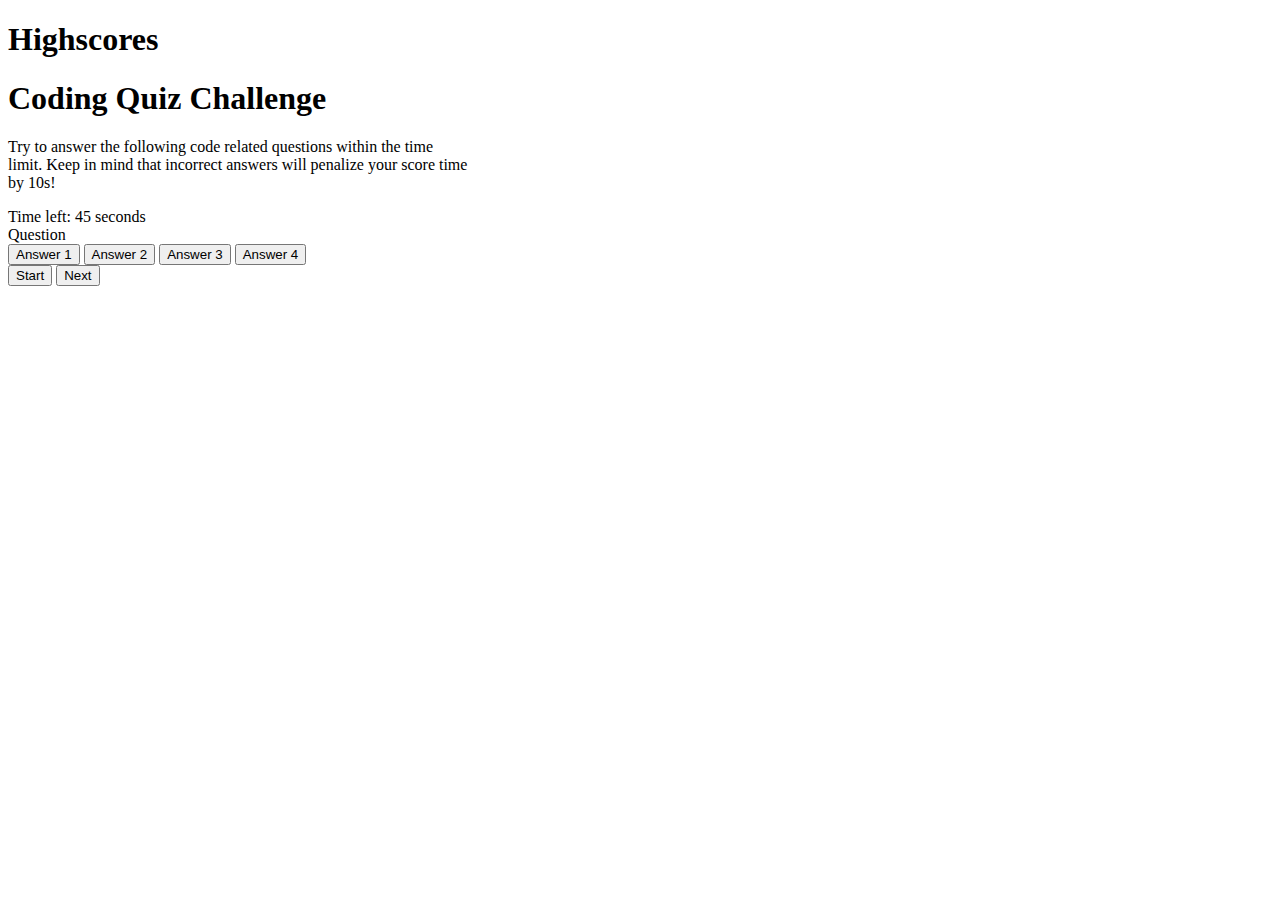
==== index.html @ a03616f6 "moved files" ====
<!DOCTYPE html>
<html lang="en">
<head>
    <meta charset="UTF-8">
    <meta name="viewport" content="width=device-width, initial-scale=1.0">
    <link rel="stylesheet" href="style.css">
    <script defer src="script.js"></script>
    <title>Quiz Game</title>
</head>
<body>
    <header>
        <h1>Highscores</h1>
        <ul id="highscores-list"></ul>
    </header>
    <!-- Main Card for instructions -->
    <main class="container2">
        <h1 id="questions">Coding Quiz Challenge</h1>
        <p id="paragraph-text">Try to answer the following code related questions within the time <br>limit. Keep in mind that incorrect answers will penalize your score time <br>by 10s!</p>
    </main>
    <div class="container">
        <!-- Timer display -->
        <div id="timer">Time left: 45 seconds</div>
        <div id="question-container" class="hide">
            <div id="question">Question</div>
            <!-- Buttons for questions -->
            <div id="answer-buttons" class="btn-grid">
                <button class="btn">Answer 1</button>
                <button class="btn">Answer 2</button>
                <button class="btn">Answer 3</button>
                <button class="btn">Answer 4</button>
            </div>
        </div>
        <!-- Controls for the quiz game -->
        <div class="controls">
            <button id="start-btn" class="start-btn btn">Start</button>
            <button id="next-btn" class="next-btn btn hide">Next</button>
        </div>
    </div>
</body>
</html>
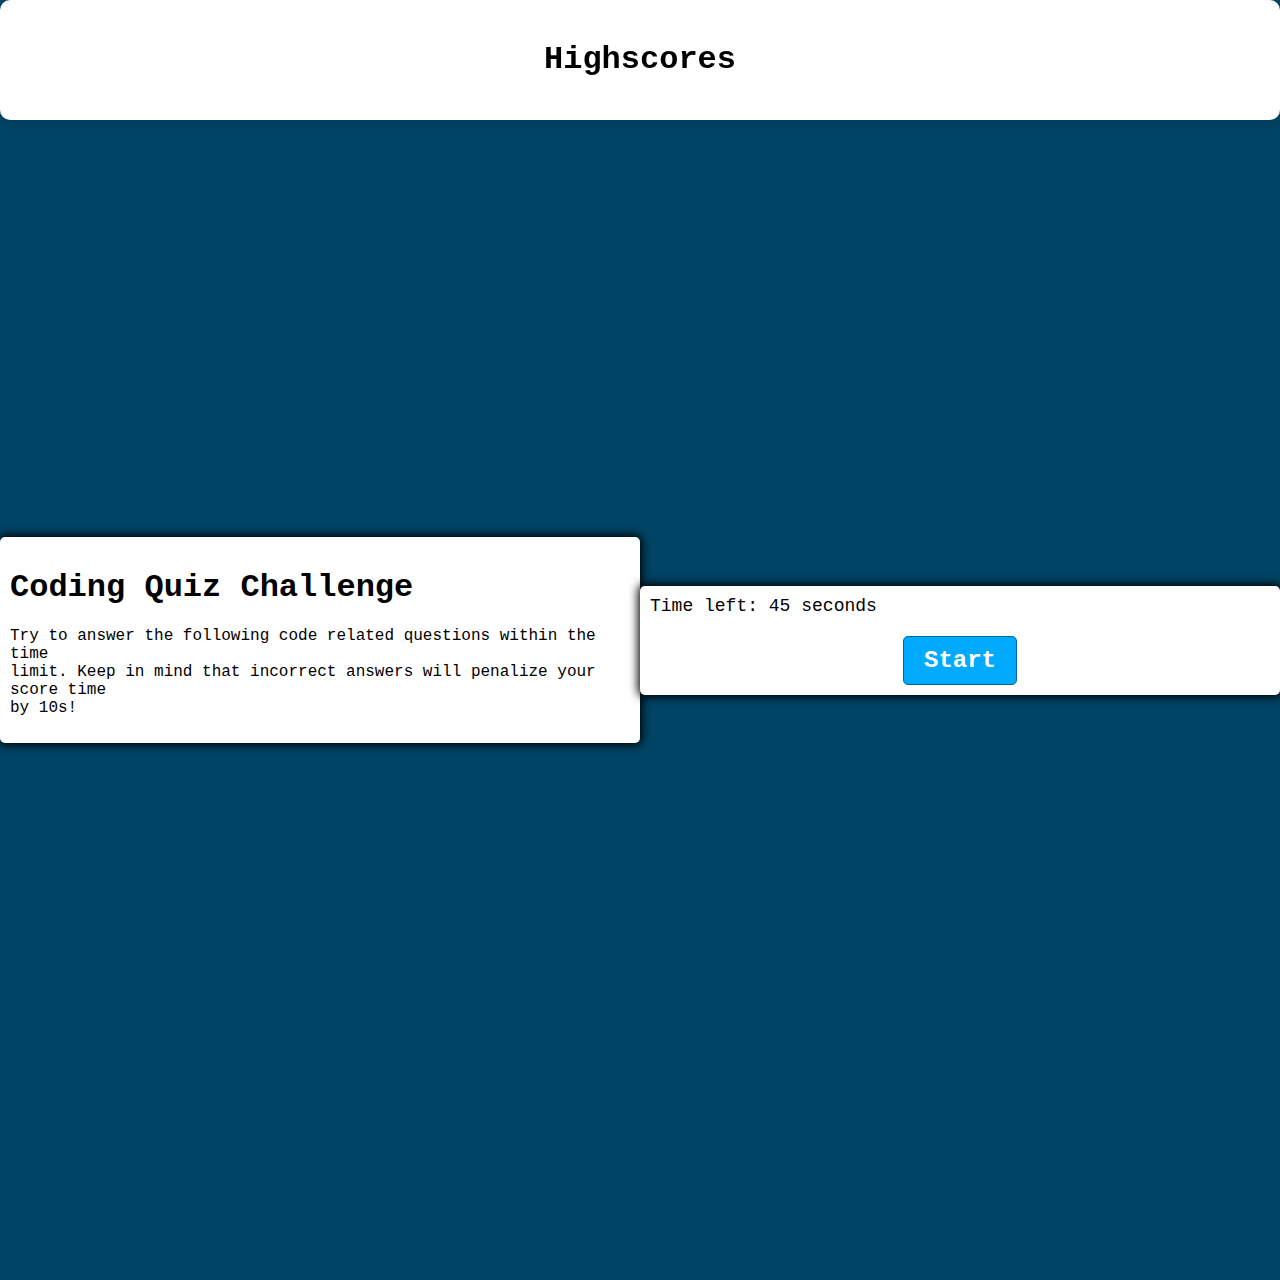
==== commit 96b18c84: "linked files correctly" ====
--- a/index.html
+++ b/index.html
@@ -3,8 +3,8 @@
 <head>
     <meta charset="UTF-8">
     <meta name="viewport" content="width=device-width, initial-scale=1.0">
-    <link rel="stylesheet" href="style.css">
-    <script defer src="script.js"></script>
+    <link rel="stylesheet" href="assets/style.css">
+    <script defer src="assets/script.js"></script>
     <title>Quiz Game</title>
 </head>
 <body>
--- a/assets/style.css
+++ b/assets/style.css
@@ -0,0 +1,144 @@
+*, *::before, *::after {
+    box-sizing: border-box;
+    font-family: 'Courier New', Courier, monospace;
+}
+/* Color Pallete */
+:root {
+    --hue-neutral: 200;
+    --hue-wrong: 0;
+    --hue-correct: 145;
+
+}
+
+body {
+    --hue: var(--hue-neutral);
+    padding: 0;
+    margin: 0;
+    display: flex;
+    width: 100vw;
+    height: 100vw;
+    justify-content: center;
+    align-items: center;
+    background-color: hsl(var(--hue), 100%, 20%);
+}
+
+body.correct {
+    --hue: var(--hue-correct);
+}
+
+body.wrong {
+    --hue: var(--hue-wrong);
+}
+
+.container {
+   width: 800px;
+   max-width: 80%; 
+   background-color: white;
+   border-radius: 5px;
+   padding: 10px;
+   box-shadow: 0 0 10px 2px;
+}
+.container2 {
+    width: 800px;
+    max-width: 80%; 
+    background-color: white;
+    border-radius: 5px;
+    padding: 10px;
+    box-shadow: 0 0 10px 2px;
+ }
+
+.btn-grid {
+    display: grid;
+    grid-template-columns: repeat(2,auto);
+    gap: 10px;
+    margin: 20px 0;
+}
+
+.btn {
+    --hue:var(--hue-neutral);
+    border: 1px solid hsl(var(--hue), 100%, 30%);
+    background-color: hsl(var(--hue), 100%, 50%);
+    border-radius: 5px;
+    padding: 5px 10px;
+    color: white;
+    outline: none;
+}
+
+.btn:hover {
+    border-color: black;
+}
+
+.btn.correct {
+    --hue:var(--hue-correct);
+    color: black;
+}
+
+.btn.wrong {
+    --hue:var(--hue-wrong);
+}
+
+.start-btn, .next-btn {
+    font-size: 1.5rem;
+    font-weight: bold;
+    padding: 10px 20px;
+}
+
+.controls {
+    display: flex;
+    justify-content: center;
+    align-items: center;
+}
+/* Allows me to hide buttons */
+.hide {
+  display: none;  
+}
+/* Timer styling */
+#timer {
+    font-size: 18px;
+    margin-bottom: 20px;
+}
+
+header {
+    text-align: center;
+    margin-bottom: 20px;
+}
+
+#highscores-list {
+    list-style: none;
+    padding: 0;
+}
+
+#highscores-list li {
+    margin-bottom: 5px;
+}
+
+/* CSS to style the header containing highscores as a card */
+header {
+    position: fixed;
+    top: 0;
+    left: 0;
+    width: 100%;
+    z-index: 9999;
+    background-color: #fff;
+    padding: 20px;
+    box-shadow: 0 4px 8px rgba(0, 0, 0, 0.1);
+    border-radius: 10px;
+}
+
+ul#highscores-list {
+    list-style: none;
+    padding: 0;
+    margin: 0;
+}
+
+ul#highscores-list li {
+    margin-bottom: 10px;
+    font-size: 16px;
+}
+
+header:hover {
+    transform: translateY(-2px);
+    transition: transform 0.3s ease;
+}
+
+
